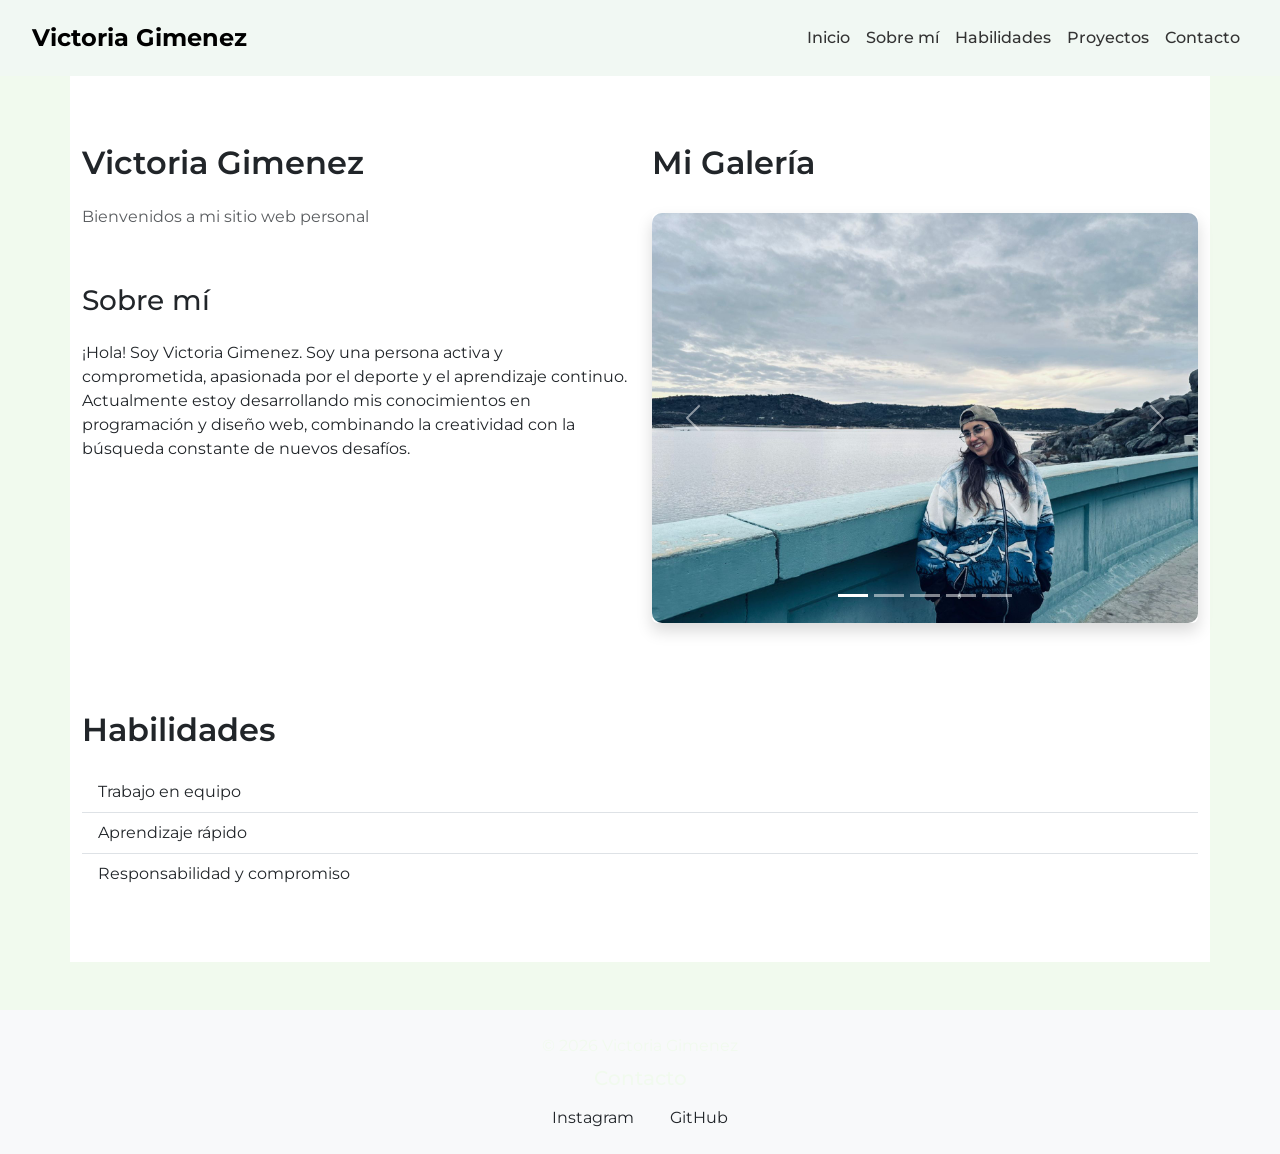
==== index.html @ df9747d6 "feat: restructure index with bootstrap layout and fluid container" ====
<!DOCTYPE html>
<html lang="es">

<head>
  <meta charset="UTF-8">
  <meta name="viewport" content="width=device-width, initial-scale=1.0" />
  
  <!-- CSS DE BOOTSTRAP-->
  <link href="https://cdn.jsdelivr.net/npm/bootstrap@5.3.3/dist/css/bootstrap.min.css" rel="stylesheet" integrity="sha384-QWTKZyjpPEjISv5WaRU9OFeRpok6YctnYmDr5pNlyT2bRjXh0JMhjY6hW+ALEwIH" crossorigin="anonymous">
  
  <link rel="stylesheet" href="assets/styles.css" />
  <link rel="preconnect" href="https://fonts.googleapis.com">
  <link rel="preconnect" href="https://fonts.gstatic.com" crossorigin>
  <link href="https://fonts.googleapis.com/css2?family=Montserrat:ital,wght@0,100..900;1,100..900&display=swap" rel="stylesheet">
  
  <title>Victoria Gimenez - Inicio</title>
</head>

<body>
  
  <header>
    <nav class="navbar navbar-expand-lg mi-nav-personalizada">
      <div class="container-fluid">
        <a class="navbar-brand" href="index.html">Victoria Gimenez</a>
        
        <button class="navbar-toggler" type="button" data-bs-toggle="collapse" data-bs-target="#navbarNav" aria-controls="navbarNav" aria-expanded="false" aria-label="Toggle navigation">
          <span class="navbar-toggler-icon"></span>
        </button>
        
        <div class="collapse navbar-collapse" id="navbarNav">
          <ul class="navbar-nav ms-auto">
            <li class="nav-item">
              <a class="nav-link active" aria-current="page" href="index.html">Inicio</a>
            </li>
            <li class="nav-item">
              <a class="nav-link" href="pages/sobre-mi.html">Sobre mí</a>
            </li>
            <li class="nav-item">
              <a class="nav-link" href="pages/habilidades.html">Habilidades</a>
            </li>
            <li class="nav-item">
              <a class="nav-link" href="pages/proyectos.html">Proyectos</a>
            </li>
            <li class="nav-item">
              <a class="nav-link" href="pages/contacto.html">Contacto</a>
            </li>
          </ul>
        </div>
      </div>
    </nav>
  </header>

  
  <main class="container py-5">
    <div class="row gy-4">
      
      <section class="col-12 col-lg-6 bloque-sobre-mi">
        <h2>Victoria Gimenez</h2>
        <p class="text-muted">Bienvenidos a mi sitio web personal</p>
        
        <h3 class="mt-4">Sobre mí</h3>
        <article>
          <p>
            ¡Hola! Soy Victoria Gimenez. Soy una persona activa y comprometida, apasionada
            por el deporte y el aprendizaje continuo. Actualmente estoy desarrollando mis
            conocimientos en programación y diseño web, combinando la creatividad con la búsqueda
            constante de nuevos desafíos.
          </p>
        </article>
      </section>

      
      <section class="col-12 col-lg-6 bloque-foto">
        <h2 class="mb-3">Mi Galería</h2>
        
        <!-- Carousel de fotos -->
        <div id="carouselPortfolio" class="carousel slide shadow rounded" data-bs-ride="carousel">
          
          <div class="carousel-indicators">
            <button type="button" data-bs-target="#carouselPortfolio" data-bs-slide-to="0" class="active" aria-current="true" aria-label="Slide 1"></button>
            <button type="button" data-bs-target="#carouselPortfolio" data-bs-slide-to="1" aria-label="Slide 2"></button>
            <button type="button" data-bs-target="#carouselPortfolio" data-bs-slide-to="2" aria-label="Slide 3"></button>
            <button type="button" data-bs-target="#carouselPortfolio" data-bs-slide-to="3" aria-label="Slide 4"></button>
            <button type="button" data-bs-target="#carouselPortfolio" data-bs-slide-to="4" aria-label="Slide 5"></button>
          </div>

          <!-- Fotos del carrusel -->
          <div class="carousel-inner rounded">
            <div class="carousel-item active">
              <img src="img/mi-foto.jpeg" class="d-block w-100" alt="Victoria Giménez - Foto 1">
            </div>
            <div class="carousel-item">
              <img src="img/edificio.jpeg" class="d-block w-100" alt="Victoria Giménez - Foto 2">
            </div>
            <div class="carousel-item">
              <img src="img/escalada.jpeg" class="d-block w-100" alt="Victoria Giménez - Foto 3">
            </div>
            <div class="carousel-item">
              <img src="img/ramen.jpeg" class="d-block w-100" alt="Victoria Giménez - Foto 4">
            </div>
            <div class="carousel-item">
              <img src="img/mate.jpeg" class="d-block w-100" alt="Victoria Giménez - Foto 5">
            </div>
          </div>

          <!-- Botones -->
          <button class="carousel-control-prev" type="button" data-bs-target="#carouselPortfolio" data-bs-slide="prev">
            <span class="carousel-control-prev-icon" aria-hidden="true"></span>
            <span class="visually-hidden">Anterior</span>
          </button>
          <button class="carousel-control-next" type="button" data-bs-target="#carouselPortfolio" data-bs-slide="next">
            <span class="carousel-control-next-icon" aria-hidden="true"></span>
            <span class="visually-hidden">Siguiente</span>
          </button>
        </div>
      </section>

      
      <section class="col-12 bloque-habilidades mt-5">
        <h2>Habilidades</h2>
        <ul class="list-group list-group-flush max-w-custom">
          <li class="list-group-item bg-transparent">Trabajo en equipo</li>
          <li class="list-group-item bg-transparent">Aprendizaje rápido</li>
          <li class="list-group-item bg-transparent">Responsabilidad y compromiso</li>
        </ul>
      </section>

    </div> <!-- Cierre del row -->
  </main>

  <footer class="bg-light text-center py-4 mt-5">
    <div class="container">
      <p class="mb-2">© 2026 Victoria Gimenez</p>
      <h3 class="h5 mb-3">Contacto</h3>

      <ul class="list-inline mb-0">
        <li class="list-inline-item mx-3">
          <a href="https://www.instagram.com/vickygimenez_" target="_blank" class="text-decoration-none text-dark">
            Instagram
          </a>
        </li>
        <li class="list-inline-item mx-3">
          <a href="https://github.com/gimenezvictoria76-art" target="_blank" class="text-decoration-none text-dark">
            GitHub
          </a>
        </li>
      </ul>
    </div>
  </footer class="bg-light text-center py-4 mt-5">

  <script src="https://cdn.jsdelivr.net/npm/bootstrap@5.3.3/dist/js/bootstrap.bundle.min.js" integrity="sha384-YvpcrYf0tY3lHB60NNkmXc5s9fDVZLESaAA55NDzOxhy9GkcIdslK1eN7N6jIeHz" crossorigin="anonymous"></script>
</body>

</html>
---- assets/styles.css ----
* {
    margin: 0;
    padding: 0;
    box-sizing: border-box;
}

/* --- Estilos personalizados para el Navbar --- */
.mi-nav-personalizada {
    background-color: #f1f8f3 !important;
    padding: 15px 20px;
}

.mi-nav-personalizada .navbar-brand {
    font-family: 'Montserrat', sans-serif;
    font-weight: 700;
    font-size: 24px;
    color: #000000;
}

.mi-nav-personalizada .nav-link {
    font-family: 'Montserrat', sans-serif;
    font-weight: 500;
    color: #333333 !important;
}

/* Color de Mouse */
.mi-nav-personalizada .nav-link:hover {
    color: #000000 !important; 
}
  
/* ===== ESTILOS GENERALES Y ENLACES ===== */
body {
    background-color: #F1FAEE;
    margin: 0;
    font-family: 'Montserrat', sans-serif;
}

a {
    color: #264653;
    text-decoration: none;
}
  
a:hover {
    text-decoration: underline;
}

/* ===== MAIN ===== */
main {
    background-color: #ffffff;
    margin: 0 auto;
    padding: 20px;
    display: flex;
    flex-direction: column;
    gap: 20px;
    max-width: 1200px;
}

main section {
    display: flex;
    flex-direction: column;
    padding: 20px;
    gap: 15px;
}

main ul {
    padding-left: 20px;
}

/* ===== TIPOGRAFÍA ===== */
h1 {
    font-size: 3rem;
    font-weight: 700;
}

h2 {
    font-size: 2rem;
    font-weight: 600;
}

p {
    font-size: 1rem;
    font-weight: 400;
}

img {
    border-radius: 10px;
}

/* ===== NAVEGACIÓN ===== */
.navbar-nav {
    display: flex !important;
}

/* ===== FOOTER ===== */
footer {
    background-color: #264653;
    color: #F1FAEE;
    padding: 20px;
    text-align: center;
}

footer a {
    color: #ffffff;
    text-decoration: none;
}

footer ul {
    list-style: none;
}

/* === Maquetación y Responsividad (Principal) === */
.grid-principal {
    display: grid;
    grid-template-columns: 1fr; 
    gap: 20px;                  
    padding: 20px;
    grid-template-areas: 
        "sobre-mi"
        "foto"
        "habilidades";
}

.bloque-sobre-mi {
    grid-area: sobre-mi;
}

.bloque-foto {
    grid-area: foto;
    text-align: center; 
}

.bloque-habilidades {
    grid-area: habilidades;
}

.foto-perfil {
    max-width: 100%;
    width: 150px;
    height: auto;
    border-radius: 10px; 
}

@media (min-width: 1024px) {
    .grid-principal {
        grid-template-columns: 2fr 1fr;
        gap: 40px; 
        grid-template-areas: 
            "sobre-mi foto"
            "sobre-mi habilidades";
    }

    .bloque-foto {
        text-align: left; 
    }
}

/* === Estructura de Grilla para Habilidades === */

/* Celular (Mobile-First) */
.grid-habilidades {
    display: grid;
    grid-template-columns: 1fr; 
    gap: 20px;
    padding: 20px;
    grid-template-areas: 
        "titulo"
        "lista"
        "foto";
}

.titulo-habilidades {
    grid-area: titulo;
}

.lista-habilidades {
    grid-area: lista;
}

.foto-habilidades {
    grid-area: foto;
    text-align: center;
}

.foto-hab {
    max-width: 100%;
    width: 200px;
    height: auto;
    border-radius: 10px;
}

/* Tablet (Desde 768px) */
@media (min-width: 768px) {
    .grid-habilidades {
        grid-template-columns: 1fr 1fr; 
        gap: 30px;
        grid-template-areas: 
            "titulo titulo"
            "lista  foto";
    }
    
    .foto-habilidades {
        text-align: right; 
    }
}

/* Escritorio (Desde 1024px) */
@media (min-width: 1024px) {
    .grid-habilidades {
        grid-template-columns: 1fr 1fr; 
        gap: 40px;
        align-items: start; 
        max-width: 100%;
        margin: 0 auto; 
        grid-template-areas: 
            "titulo titulo"
            "lista  foto";
    }

    .lista-habilidades {
        justify-self: start; 
        padding-top: 10px;
    }

    .foto-habilidades {
        text-align: center; 
    }
}
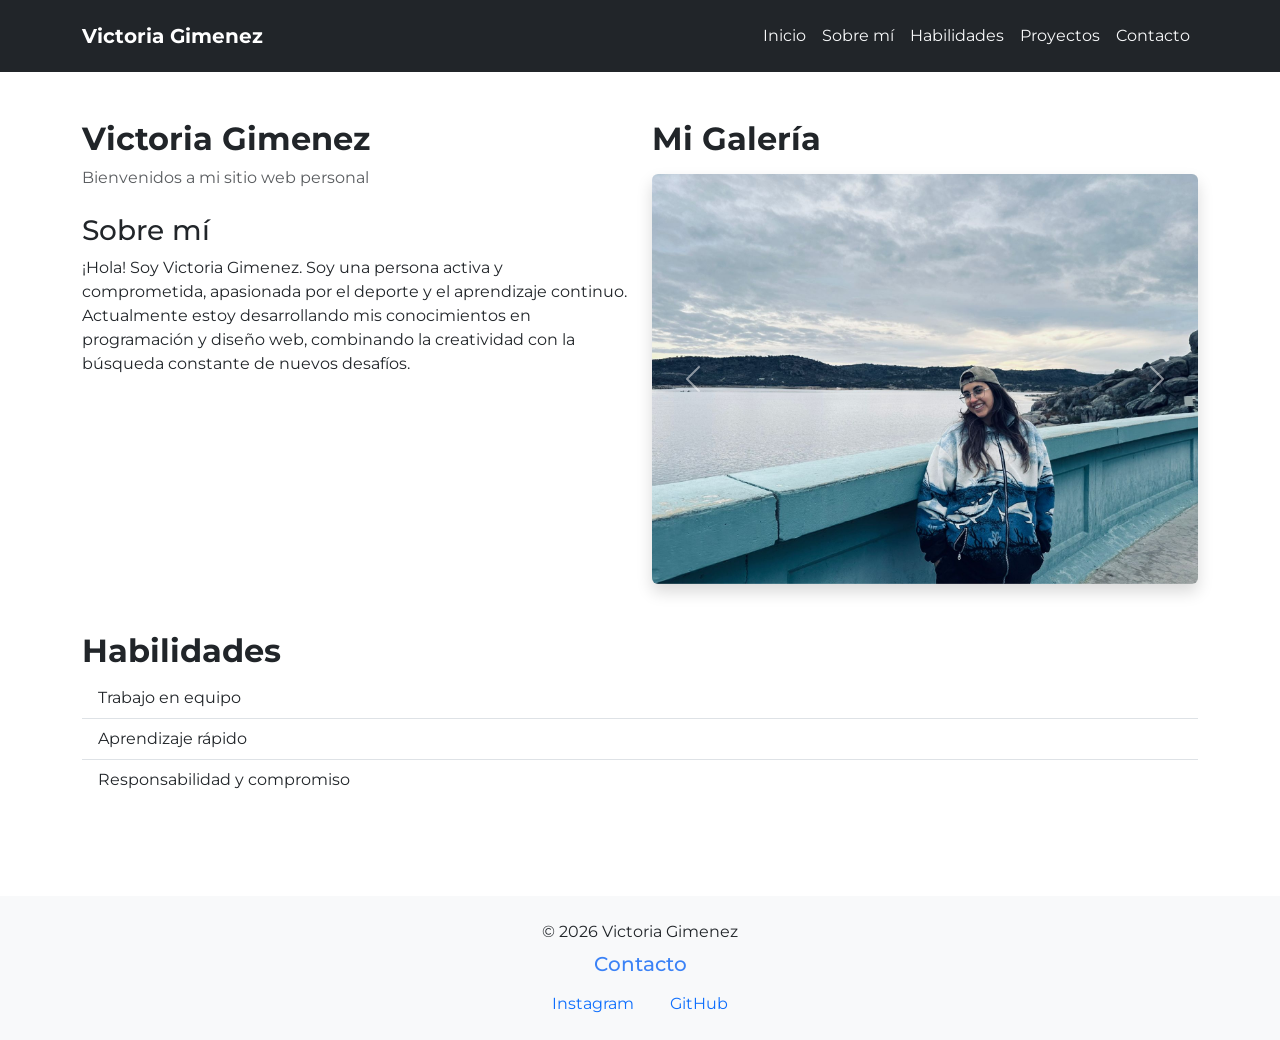
==== commit 97c73156: "Entrega TP7 con rutas funcionandoo" ====
--- a/index.html
+++ b/index.html
@@ -8,7 +8,7 @@
   <!-- CSS DE BOOTSTRAP-->
   <link href="https://cdn.jsdelivr.net/npm/bootstrap@5.3.3/dist/css/bootstrap.min.css" rel="stylesheet" integrity="sha384-QWTKZyjpPEjISv5WaRU9OFeRpok6YctnYmDr5pNlyT2bRjXh0JMhjY6hW+ALEwIH" crossorigin="anonymous">
   
-  <link rel="stylesheet" href="assets/styles.css" />
+  <link rel="stylesheet" href="assets/main.css"> 
   <link rel="preconnect" href="https://fonts.googleapis.com">
   <link rel="preconnect" href="https://fonts.gstatic.com" crossorigin>
   <link href="https://fonts.googleapis.com/css2?family=Montserrat:ital,wght@0,100..900;1,100..900&display=swap" rel="stylesheet">
@@ -19,35 +19,28 @@
 <body>
   
   <header>
-    <nav class="navbar navbar-expand-lg mi-nav-personalizada">
-      <div class="container-fluid">
-        <a class="navbar-brand" href="index.html">Victoria Gimenez</a>
+<nav class="navbar navbar-expand-lg navbar-custom">
+    <div class="container">
+        
+        <a class="navbar-brand" href="/index.html">Victoria Gimenez</a>
         
         <button class="navbar-toggler" type="button" data-bs-toggle="collapse" data-bs-target="#navbarNav" aria-controls="navbarNav" aria-expanded="false" aria-label="Toggle navigation">
-          <span class="navbar-toggler-icon"></span>
+            <span class="navbar-toggler-icon"></span>
         </button>
-        
+
         <div class="collapse navbar-collapse" id="navbarNav">
-          <ul class="navbar-nav ms-auto">
-            <li class="nav-item">
-              <a class="nav-link active" aria-current="page" href="index.html">Inicio</a>
-            </li>
-            <li class="nav-item">
-              <a class="nav-link" href="pages/sobre-mi.html">Sobre mí</a>
-            </li>
-            <li class="nav-item">
-              <a class="nav-link" href="pages/habilidades.html">Habilidades</a>
-            </li>
-            <li class="nav-item">
-              <a class="nav-link" href="pages/proyectos.html">Proyectos</a>
-            </li>
-            <li class="nav-item">
-              <a class="nav-link" href="pages/contacto.html">Contacto</a>
-            </li>
-          </ul>
+           <ul class="navbar-nav ms-auto">
+    <li class="nav-item"><a class="nav-link" href="index.html">Inicio</a></li>
+    <li class="nav-item"><a class="nav-link" href="pages/sobre-mi.html">Sobre mí</a></li>
+    <li class="nav-item"><a class="nav-link" href="pages/habilidades.html">Habilidades</a></li>
+    <a class="nav-link" href="./pages/proyectos.html">Proyectos</a>
+    <a class="nav-link" href="./pages/contacto.html">Contacto</a>
+
+
+</ul>
         </div>
-      </div>
-    </nav>
+    </div>
+</nav>
   </header>
 
   
@@ -76,13 +69,15 @@
         <!-- Carousel de fotos -->
         <div id="carouselPortfolio" class="carousel slide shadow rounded" data-bs-ride="carousel">
           
-          <div class="carousel-indicators">
-            <button type="button" data-bs-target="#carouselPortfolio" data-bs-slide-to="0" class="active" aria-current="true" aria-label="Slide 1"></button>
-            <button type="button" data-bs-target="#carouselPortfolio" data-bs-slide-to="1" aria-label="Slide 2"></button>
-            <button type="button" data-bs-target="#carouselPortfolio" data-bs-slide-to="2" aria-label="Slide 3"></button>
-            <button type="button" data-bs-target="#carouselPortfolio" data-bs-slide-to="3" aria-label="Slide 4"></button>
-            <button type="button" data-bs-target="#carouselPortfolio" data-bs-slide-to="4" aria-label="Slide 5"></button>
-          </div>
+          <div class="collapse navbar-collapse" id="navbarNav">
+    <ul class="navbar-nav ms-auto">
+        <li class="nav-item"><a class="nav-link" href="index.html">Inicio</a></li>
+        <li class="nav-item"><a class="nav-link" href="pages/sobre-mi.html">Sobre mí</a></li>
+        <li class="nav-item"><a class="nav-link" href="pages/habilidades.html">Habilidades</a></li>
+        <li class="nav-item"><a class="nav-link" href="pages/proyectos.html">Proyectos</a></li>
+        <li class="nav-item"><a class="nav-link" href="pages/contacto.html">Contacto</a></li>
+    </ul>
+</div>
 
           <!-- Fotos del carrusel -->
           <div class="carousel-inner rounded">
@@ -128,25 +123,25 @@
     </div> <!-- Cierre del row -->
   </main>
 
-  <footer class="bg-light text-center py-4 mt-5">
+  <footer class="text-center py-4 mt-5">
     <div class="container">
       <p class="mb-2">© 2026 Victoria Gimenez</p>
       <h3 class="h5 mb-3">Contacto</h3>
 
       <ul class="list-inline mb-0">
         <li class="list-inline-item mx-3">
-          <a href="https://www.instagram.com/vickygimenez_" target="_blank" class="text-decoration-none text-dark">
+          <a href="https://www.instagram.com/vickygimenez_" target="_blank" class="text-decoration-none">
             Instagram
           </a>
         </li>
         <li class="list-inline-item mx-3">
-          <a href="https://github.com/gimenezvictoria76-art" target="_blank" class="text-decoration-none text-dark">
+          <a href="https://github.com/gimenezvictoria76-art" target="_blank" class="text-decoration-none">
             GitHub
           </a>
         </li>
       </ul>
     </div>
-  </footer class="bg-light text-center py-4 mt-5">
+</footer>
 
   <script src="https://cdn.jsdelivr.net/npm/bootstrap@5.3.3/dist/js/bootstrap.bundle.min.js" integrity="sha384-YvpcrYf0tY3lHB60NNkmXc5s9fDVZLESaAA55NDzOxhy9GkcIdslK1eN7N6jIeHz" crossorigin="anonymous"></script>
 </body>
--- a/assets/main.css
+++ b/assets/main.css
@@ -0,0 +1,75 @@
+body, h1, h2, h3, h4, h5, h6 {
+  font-family: "Montserrat", sans-serif;
+}
+
+h2 {
+  font-weight: 700;
+  color: #212529;
+}
+
+body, h1, h2, h3, h4, h5, h6 {
+  font-family: "Montserrat", sans-serif;
+}
+
+h2 {
+  font-weight: 700;
+  color: #212529;
+}
+
+.navbar-custom {
+  background-color: #212529;
+  padding: 1rem 0;
+}
+.navbar-custom .navbar-brand {
+  color: #ffffff;
+  font-weight: bold;
+}
+.navbar-custom .navbar-brand:hover {
+  color: #3b82f6;
+}
+.navbar-custom .nav-link {
+  color: #f8f9fa;
+  transition: color 0.3s ease;
+}
+.navbar-custom .nav-link:hover {
+  color: #3b82f6;
+}
+
+footer {
+  background-color: #f8f9fa !important;
+  padding: 20px 0;
+  width: 100%;
+}
+footer footer {
+  background-color: #f8f9fa !important;
+  padding: 20px 0;
+  width: 100%;
+}
+footer footer p, footer footer span, footer footer small {
+  color: #212529 !important;
+  margin-bottom: 0;
+}
+footer footer h3 {
+  font-size: 1.1rem;
+  color: #3b82f6 !important;
+}
+footer p, footer span, footer small {
+  color: #212529 !important;
+  margin-bottom: 0;
+}
+footer h3 {
+  font-size: 1.1rem;
+  color: #3b82f6 !important;
+}
+
+.card {
+  box-shadow: 0 0.125rem 0.25rem rgba(0, 0, 0, 0.075);
+  border-radius: 0.375rem;
+  transition: transform 0.2s ease-in-out;
+}
+.card:hover {
+  transform: translateY(-5px);
+}
+.card .card-title {
+  font-weight: 600;
+}/*# sourceMappingURL=main.css.map */
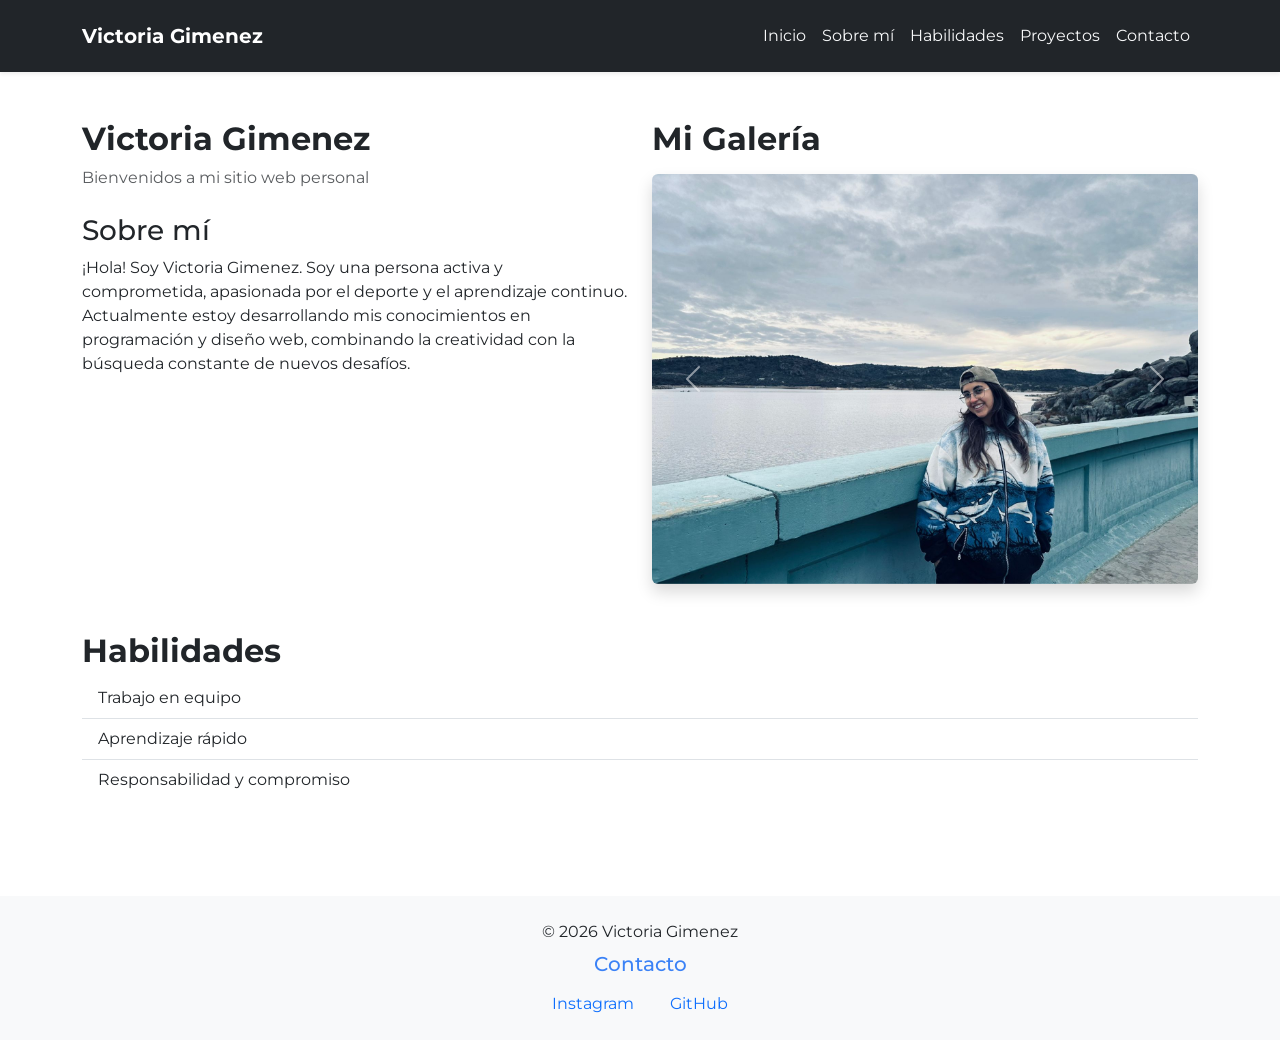
==== commit c241523b: "Correcciones TP7 listas, TP8 entrega" ====
--- a/index.html
+++ b/index.html
@@ -4,8 +4,11 @@
 <head>
   <meta charset="UTF-8">
   <meta name="viewport" content="width=device-width, initial-scale=1.0" />
-  
-  <!-- CSS DE BOOTSTRAP-->
+ 
+  <!-- AOS CSS -->
+<link rel="stylesheet" href="https://unpkg.com/aos@next/dist/aos.css" />
+ 
+<!-- CSS DE BOOTSTRAP-->
   <link href="https://cdn.jsdelivr.net/npm/bootstrap@5.3.3/dist/css/bootstrap.min.css" rel="stylesheet" integrity="sha384-QWTKZyjpPEjISv5WaRU9OFeRpok6YctnYmDr5pNlyT2bRjXh0JMhjY6hW+ALEwIH" crossorigin="anonymous">
   
   <link rel="stylesheet" href="assets/main.css"> 
@@ -47,7 +50,7 @@
   <main class="container py-5">
     <div class="row gy-4">
       
-      <section class="col-12 col-lg-6 bloque-sobre-mi">
+      <section class="col-12 col-lg-6 bloque-sobre-mi" data-aos="fade-up">
         <h2>Victoria Gimenez</h2>
         <p class="text-muted">Bienvenidos a mi sitio web personal</p>
         
@@ -144,6 +147,15 @@
 </footer>
 
   <script src="https://cdn.jsdelivr.net/npm/bootstrap@5.3.3/dist/js/bootstrap.bundle.min.js" integrity="sha384-YvpcrYf0tY3lHB60NNkmXc5s9fDVZLESaAA55NDzOxhy9GkcIdslK1eN7N6jIeHz" crossorigin="anonymous"></script>
+
+  <!-- AOS JavaScript -->
+<script src="https://unpkg.com/aos@next/dist/aos.js"></script>
+<script>
+  AOS.init({
+    duration: 800, 
+    once: true    
+  });
+</script>
 </body>
 
 </html>
--- a/assets/main.css
+++ b/assets/main.css
@@ -7,13 +7,24 @@
   color: #212529;
 }
 
-body, h1, h2, h3, h4, h5, h6 {
-  font-family: "Montserrat", sans-serif;
+@keyframes giroMoneda {
+  from {
+    transform: perspective(600px) rotateY(0deg);
+  }
+  to {
+    transform: perspective(600px) rotateY(360deg);
+  }
 }
-
-h2 {
-  font-weight: 700;
-  color: #212529;
+.imagen-contacto {
+  width: 100%;
+  max-width: 400px;
+  display: block;
+  margin: 0 auto;
+  animation: giroMoneda 1.5s ease-in-out;
+  transition: transform 1s ease-in-out;
+}
+.imagen-contacto:hover {
+  transform: perspective(600px) rotateY(360deg);
 }
 
 .navbar-custom {
@@ -40,19 +51,6 @@
   padding: 20px 0;
   width: 100%;
 }
-footer footer {
-  background-color: #f8f9fa !important;
-  padding: 20px 0;
-  width: 100%;
-}
-footer footer p, footer footer span, footer footer small {
-  color: #212529 !important;
-  margin-bottom: 0;
-}
-footer footer h3 {
-  font-size: 1.1rem;
-  color: #3b82f6 !important;
-}
 footer p, footer span, footer small {
   color: #212529 !important;
   margin-bottom: 0;
@@ -60,6 +58,18 @@
 footer h3 {
   font-size: 1.1rem;
   color: #3b82f6 !important;
+}
+
+header {
+  width: 100%;
+  background-color: #ffffff;
+  box-shadow: 0 0.125rem 0.25rem rgba(0, 0, 0, 0.075);
+  transition: all 0.3s ease-in-out;
+}
+@media (max-width: 576px) {
+  header {
+    box-shadow: none;
+  }
 }
 
 .card {
@@ -72,4 +82,9 @@
 }
 .card .card-title {
   font-weight: 600;
+}
+@media (max-width: 576px) {
+  .card {
+    margin-bottom: 1rem;
+  }
 }/*# sourceMappingURL=main.css.map */
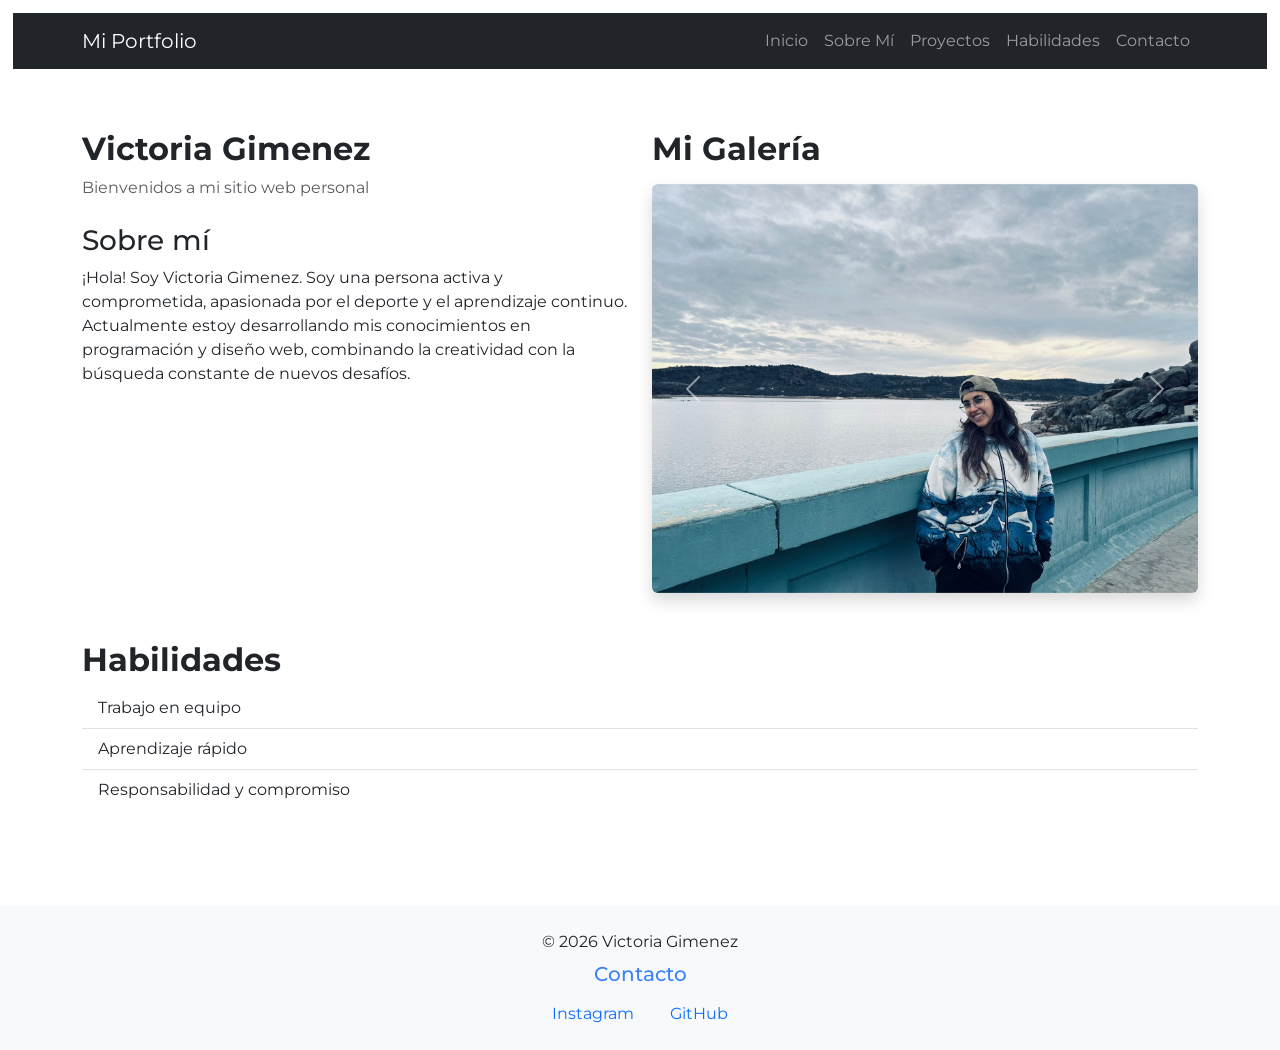
==== commit a927eb7f: "Aplica correcciones E8" ====
--- a/index.html
+++ b/index.html
@@ -22,35 +22,30 @@
 <body>
   
   <header>
-<nav class="navbar navbar-expand-lg navbar-custom">
+  <nav class="navbar navbar-expand-lg navbar-dark bg-dark">
     <div class="container">
-        
-        <a class="navbar-brand" href="/index.html">Victoria Gimenez</a>
-        
-        <button class="navbar-toggler" type="button" data-bs-toggle="collapse" data-bs-target="#navbarNav" aria-controls="navbarNav" aria-expanded="false" aria-label="Toggle navigation">
-            <span class="navbar-toggler-icon"></span>
-        </button>
-
-        <div class="collapse navbar-collapse" id="navbarNav">
-           <ul class="navbar-nav ms-auto">
-    <li class="nav-item"><a class="nav-link" href="index.html">Inicio</a></li>
-    <li class="nav-item"><a class="nav-link" href="pages/sobre-mi.html">Sobre mí</a></li>
-    <li class="nav-item"><a class="nav-link" href="pages/habilidades.html">Habilidades</a></li>
-    <a class="nav-link" href="./pages/proyectos.html">Proyectos</a>
-    <a class="nav-link" href="./pages/contacto.html">Contacto</a>
-
-
-</ul>
-        </div>
+      <a class="navbar-brand" href="index.html">Mi Portfolio</a>
+      <button class="navbar-toggler" type="button" data-bs-toggle="collapse" data-bs-target="#navbarNav">
+        <span class="navbar-toggler-icon"></span>
+      </button>
+      <div class="collapse navbar-collapse" id="navbarNav">
+        <ul class="navbar-nav ms-auto">
+          <li class="nav-item"><a class="nav-link" href="index.html">Inicio</a></li>
+          <li class="nav-item"><a class="nav-link" href="sobre-mi.html">Sobre Mí</a></li>
+          <li class="nav-item"><a class="nav-link" href="proyectos.html">Proyectos</a></li>
+          <li class="nav-item"><a class="nav-link" href="habilidades.html">Habilidades</a></li>
+          <li class="nav-item"><a class="nav-link" href="contacto.html">Contacto</a></li>
+        </ul>
+      </div>
     </div>
-</nav>
-  </header>
+  </nav>
+</header>
 
   
   <main class="container py-5">
     <div class="row gy-4">
       
-      <section class="col-12 col-lg-6 bloque-sobre-mi" data-aos="fade-up">
+      <section class="col-12 col-lg-6 bloque-sobre-mi" data-aos="fade-right" data-aos-duration="800">
         <h2>Victoria Gimenez</h2>
         <p class="text-muted">Bienvenidos a mi sitio web personal</p>
         
@@ -66,22 +61,12 @@
       </section>
 
       
-      <section class="col-12 col-lg-6 bloque-foto">
+      <section class="col-12 col-lg-6 bloque-foto" data-aos="fade-left" data-aos-duration="800">
         <h2 class="mb-3">Mi Galería</h2>
         
-        <!-- Carousel de fotos -->
+        <!-- Carrusel de fotos -->
         <div id="carouselPortfolio" class="carousel slide shadow rounded" data-bs-ride="carousel">
           
-          <div class="collapse navbar-collapse" id="navbarNav">
-    <ul class="navbar-nav ms-auto">
-        <li class="nav-item"><a class="nav-link" href="index.html">Inicio</a></li>
-        <li class="nav-item"><a class="nav-link" href="pages/sobre-mi.html">Sobre mí</a></li>
-        <li class="nav-item"><a class="nav-link" href="pages/habilidades.html">Habilidades</a></li>
-        <li class="nav-item"><a class="nav-link" href="pages/proyectos.html">Proyectos</a></li>
-        <li class="nav-item"><a class="nav-link" href="pages/contacto.html">Contacto</a></li>
-    </ul>
-</div>
-
           <!-- Fotos del carrusel -->
           <div class="carousel-inner rounded">
             <div class="carousel-item active">
--- a/assets/main.css
+++ b/assets/main.css
@@ -62,29 +62,61 @@
 
 header {
   width: 100%;
-  background-color: #ffffff;
-  box-shadow: 0 0.125rem 0.25rem rgba(0, 0, 0, 0.075);
+  padding: 0.8rem;
   transition: all 0.3s ease-in-out;
 }
 @media (max-width: 576px) {
   header {
-    box-shadow: none;
+    padding: 0.4rem;
   }
 }
 
 .card {
   box-shadow: 0 0.125rem 0.25rem rgba(0, 0, 0, 0.075);
   border-radius: 0.375rem;
-  transition: transform 0.2s ease-in-out;
+  padding: 1.2rem;
+  transition: transform 0.3s ease-in-out;
 }
 .card:hover {
   transform: translateY(-5px);
-}
-.card .card-title {
-  font-weight: 600;
 }
 @media (max-width: 576px) {
   .card {
     margin-bottom: 1rem;
   }
+}
+
+.btn-secundario, .btn-principal {
+  display: inline-block;
+  padding: 0.75rem 1.5rem;
+  border-radius: 8px;
+  font-weight: 600;
+  text-align: center;
+  text-decoration: none;
+  cursor: pointer;
+  border: none;
+  transition: all 0.3s ease-in-out;
+}
+
+.btn-principal {
+  background-color: #3b82f6;
+  color: #ffffff;
+}
+.btn-principal:hover {
+  transform: translateY(-2px);
+}
+@media (max-width: 576px) {
+  .btn-principal {
+    width: 100%;
+  }
+}
+
+.btn-secundario {
+  background-color: transparent;
+  border: 2px solid #3b82f6;
+  color: #3b82f6;
+}
+.btn-secundario:hover {
+  background-color: #3b82f6;
+  color: #ffffff;
 }/*# sourceMappingURL=main.css.map */
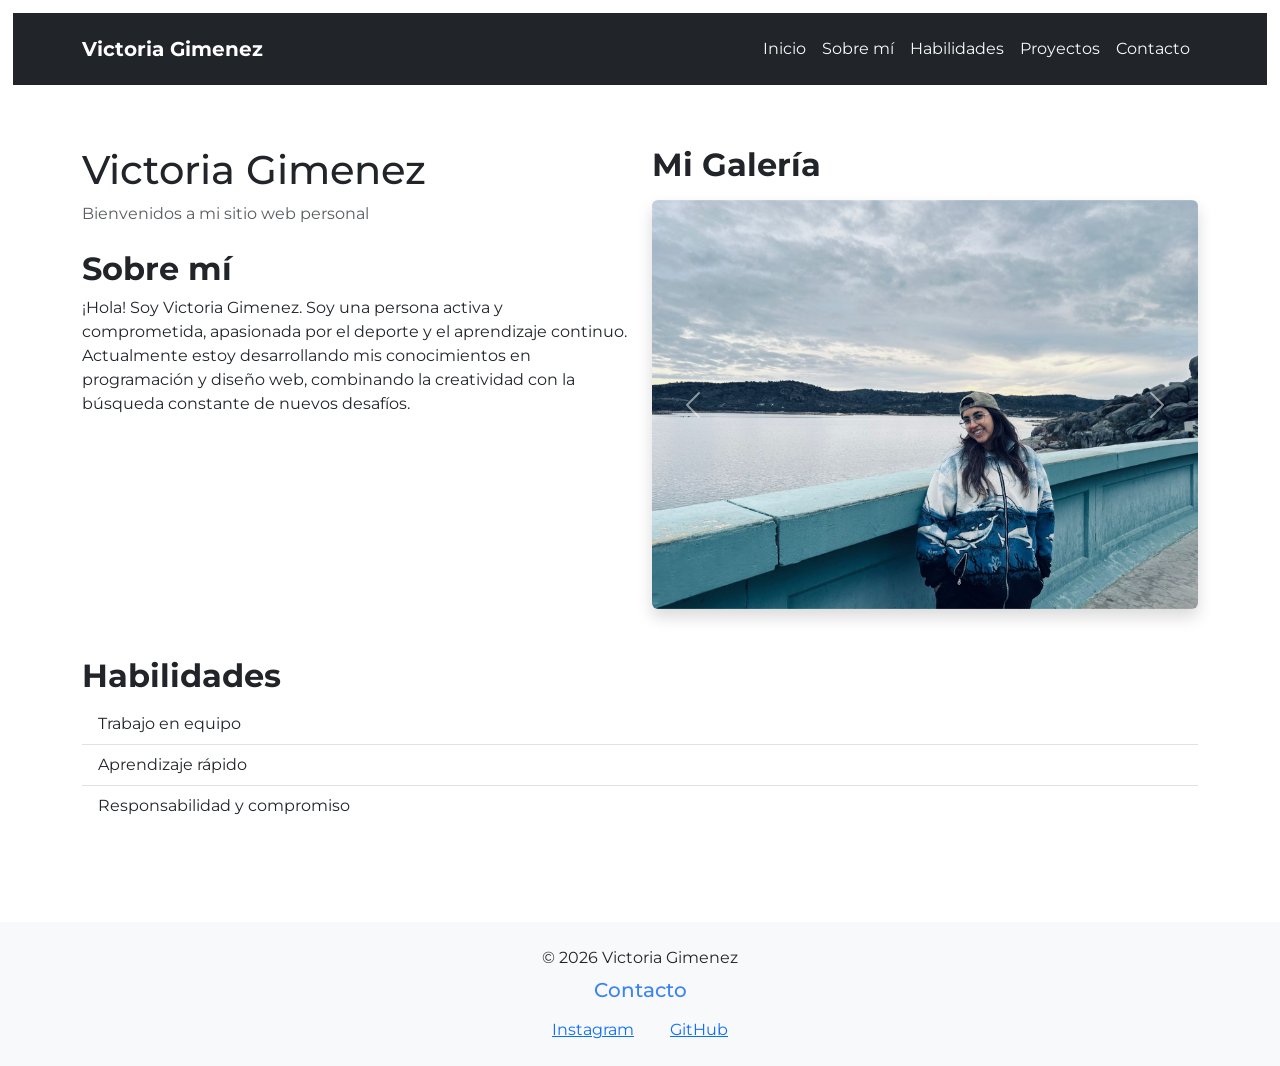
==== commit 55a23958: "Correcciones HTML y SCSS" ====
--- a/index.html
+++ b/index.html
@@ -2,41 +2,68 @@
 <html lang="es">
 
 <head>
-  <meta charset="UTF-8">
+  <meta charset="UTF-8" />
   <meta name="viewport" content="width=device-width, initial-scale=1.0" />
- 
+  
+  <!-- METADATOS SEO -->
+  <meta name="description" content="Bienvenido al portfolio profesional de Victoria Gimenez. Conocé mi trayectoria, proyectos de desarrollo web y habilidades." />
+  <meta name="keywords" content="Victoria Gimenez, portfolio, desarrollo web, HTML, SCSS, Bootstrap, argentina" />
+
   <!-- AOS CSS -->
-<link rel="stylesheet" href="https://unpkg.com/aos@next/dist/aos.css" />
- 
-<!-- CSS DE BOOTSTRAP-->
+  <link rel="stylesheet" href="https://unpkg.com/aos@next/dist/aos.css" />
+
+  <!-- BOOTSTRAP CSS -->
   <link href="https://cdn.jsdelivr.net/npm/bootstrap@5.3.3/dist/css/bootstrap.min.css" rel="stylesheet" integrity="sha384-QWTKZyjpPEjISv5WaRU9OFeRpok6YctnYmDr5pNlyT2bRjXh0JMhjY6hW+ALEwIH" crossorigin="anonymous">
-  
-  <link rel="stylesheet" href="assets/main.css"> 
+
+  <!-- CSS COMPILADO -->
+  <link rel="stylesheet" href="styles/main.css" />
+
+  <!-- GOOGLE FONTS -->
   <link rel="preconnect" href="https://fonts.googleapis.com">
   <link rel="preconnect" href="https://fonts.gstatic.com" crossorigin>
   <link href="https://fonts.googleapis.com/css2?family=Montserrat:ital,wght@0,100..900;1,100..900&display=swap" rel="stylesheet">
-  
+
   <title>Victoria Gimenez - Inicio</title>
 </head>
 
 <body>
   
   <header>
-  <nav class="navbar navbar-expand-lg navbar-dark bg-dark">
+  <nav class="navbar navbar-expand-lg navbar-custom">
     <div class="container">
-      <a class="navbar-brand" href="index.html">Mi Portfolio</a>
-      <button class="navbar-toggler" type="button" data-bs-toggle="collapse" data-bs-target="#navbarNav">
+
+      <a class="navbar-brand" href="index.html">Victoria Gimenez</a>
+
+      <button class="navbar-toggler" type="button" data-bs-toggle="collapse" data-bs-target="#navbarNav" aria-controls="navbarNav" aria-expanded="false" aria-label="Abrir menú de navegación">
         <span class="navbar-toggler-icon"></span>
       </button>
+
       <div class="collapse navbar-collapse" id="navbarNav">
         <ul class="navbar-nav ms-auto">
-          <li class="nav-item"><a class="nav-link" href="index.html">Inicio</a></li>
-          <li class="nav-item"><a class="nav-link" href="sobre-mi.html">Sobre Mí</a></li>
-          <li class="nav-item"><a class="nav-link" href="proyectos.html">Proyectos</a></li>
-          <li class="nav-item"><a class="nav-link" href="habilidades.html">Habilidades</a></li>
-          <li class="nav-item"><a class="nav-link" href="contacto.html">Contacto</a></li>
+
+          <li class="nav-item">
+            <a class="nav-link" href="index.html">Inicio</a>
+          </li>
+
+          <li class="nav-item">
+            <a class="nav-link" href="pages/sobre-mi.html">Sobre mí</a>
+          </li>
+
+          <li class="nav-item">
+            <a class="nav-link" href="pages/habilidades.html">Habilidades</a>
+          </li>
+
+          <li class="nav-item">
+            <a class="nav-link" href="pages/proyectos.html">Proyectos</a>
+          </li>
+
+          <li class="nav-item">
+            <a class="nav-link" href="pages/contacto.html">Contacto</a>
+          </li>
+
         </ul>
       </div>
+
     </div>
   </nav>
 </header>
@@ -46,10 +73,10 @@
     <div class="row gy-4">
       
       <section class="col-12 col-lg-6 bloque-sobre-mi" data-aos="fade-right" data-aos-duration="800">
-        <h2>Victoria Gimenez</h2>
+        <h1>Victoria Gimenez</h1>
         <p class="text-muted">Bienvenidos a mi sitio web personal</p>
         
-        <h3 class="mt-4">Sobre mí</h3>
+        <h2 class="mt-4">Sobre mí</h2>
         <article>
           <p>
             ¡Hola! Soy Victoria Gimenez. Soy una persona activa y comprometida, apasionada
@@ -70,19 +97,19 @@
           <!-- Fotos del carrusel -->
           <div class="carousel-inner rounded">
             <div class="carousel-item active">
-              <img src="img/mi-foto.jpeg" class="d-block w-100" alt="Victoria Giménez - Foto 1">
+              <img src="assets/mi-foto.jpeg" class="d-block w-100" alt="Foto de Victoria Giménez">
             </div>
             <div class="carousel-item">
-              <img src="img/edificio.jpeg" class="d-block w-100" alt="Victoria Giménez - Foto 2">
+              <img src="assets/edificio.jpeg" class="d-block w-100" alt="Edificio visto desde afuera">
             </div>
             <div class="carousel-item">
-              <img src="img/escalada.jpeg" class="d-block w-100" alt="Victoria Giménez - Foto 3">
+              <img src="assets/escalada.jpeg" class="d-block w-100" alt="Victoria Giménez practicando escalada">
             </div>
             <div class="carousel-item">
-              <img src="img/ramen.jpeg" class="d-block w-100" alt="Victoria Giménez - Foto 4">
+              <img src="assets/ramen.jpeg" class="d-block w-100" alt="Plato de ramen">
             </div>
             <div class="carousel-item">
-              <img src="img/mate.jpeg" class="d-block w-100" alt="Victoria Giménez - Foto 5">
+              <img src="assets/mate.jpeg" class="d-block w-100" alt="Foto de mate">
             </div>
           </div>
 
@@ -118,14 +145,18 @@
 
       <ul class="list-inline mb-0">
         <li class="list-inline-item mx-3">
-          <a href="https://www.instagram.com/vickygimenez_" target="_blank" class="text-decoration-none">
-            Instagram
-          </a>
+          <a href="https://www.instagram.com/vickygimenez_"
+   target="_blank"
+   rel="noopener noreferrer">
+  Instagram
+</a>
         </li>
         <li class="list-inline-item mx-3">
-          <a href="https://github.com/gimenezvictoria76-art" target="_blank" class="text-decoration-none">
-            GitHub
-          </a>
+          <a href="https://github.com/gimenezvictoria76-art"
+   target="_blank"
+   rel="noopener noreferrer">
+  GitHub
+</a>
         </li>
       </ul>
     </div>
--- a/styles/main.css
+++ b/styles/main.css
@@ -0,0 +1,144 @@
+body, h1, h2, h3, h4, h5, h6 {
+  font-family: "Montserrat", sans-serif;
+}
+
+h2 {
+  font-weight: 700;
+  color: #212529;
+}
+
+@keyframes giroMoneda {
+  from {
+    transform: perspective(600px) rotateY(0deg);
+  }
+  to {
+    transform: perspective(600px) rotateY(360deg);
+  }
+}
+.imagen-contacto {
+  width: 100%;
+  max-width: 400px;
+  display: block;
+  margin: 0 auto;
+  animation: giroMoneda 1.5s ease-in-out;
+  transition: transform 1s ease-in-out;
+}
+.imagen-contacto:hover {
+  transform: perspective(600px) rotateY(360deg);
+}
+
+.navbar-custom {
+  background-color: #212529;
+  padding: 1rem 0;
+}
+.navbar-custom .navbar-brand {
+  color: #ffffff;
+  font-weight: bold;
+}
+.navbar-custom .navbar-brand:hover {
+  color: #3b82f6;
+}
+.navbar-custom .nav-link {
+  color: #f8f9fa;
+  transition: color 0.3s ease;
+}
+.navbar-custom .nav-link:hover {
+  color: #3b82f6;
+}
+
+footer {
+  background-color: #f8f9fa !important;
+  padding: 20px 0;
+  width: 100%;
+}
+footer p, footer span, footer small {
+  color: #212529 !important;
+  margin-bottom: 0;
+}
+footer h3 {
+  font-size: 1.1rem;
+  color: #3b82f6 !important;
+}
+
+header {
+  width: 100%;
+  padding: 0.8rem;
+  transition: all 0.3s ease-in-out;
+}
+@media (max-width: 576px) {
+  header {
+    padding: 0.4rem;
+  }
+}
+
+.card {
+  box-shadow: 0 0.125rem 0.25rem rgba(0, 0, 0, 0.075);
+  border-radius: 0.375rem;
+  padding: 1.2rem;
+  transition: transform 0.3s ease-in-out;
+}
+.card:hover {
+  transform: translateY(-5px);
+}
+@media (max-width: 576px) {
+  .card {
+    margin-bottom: 1rem;
+  }
+}
+
+.progress-custom {
+  height: 10px;
+}
+
+.progress-html {
+  width: 85% !important;
+}
+
+.progress-css {
+  width: 80% !important;
+}
+
+.progress-bootstrap {
+  width: 75% !important;
+}
+
+.progress-git {
+  width: 70% !important;
+}
+
+.btn-secundario, .btn-principal {
+  display: inline-block;
+  padding: 0.75rem 1.5rem;
+  border-radius: 8px;
+  font-weight: 600;
+  text-align: center;
+  text-decoration: none;
+  cursor: pointer;
+  border: none;
+  transition: all 0.3s ease-in-out;
+}
+
+.btn-principal {
+  background-color: #3b82f6;
+  color: #ffffff;
+}
+.btn-principal:hover {
+  transform: translateY(-2px);
+}
+@media (max-width: 576px) {
+  .btn-principal {
+    width: 100%;
+  }
+}
+
+.btn-secundario {
+  background-color: transparent;
+  border: 2px solid #3b82f6;
+  color: #3b82f6;
+}
+.btn-secundario:hover {
+  background-color: #3b82f6;
+  color: #ffffff;
+}
+
+/*# sourceMappingURL=main.css.map */
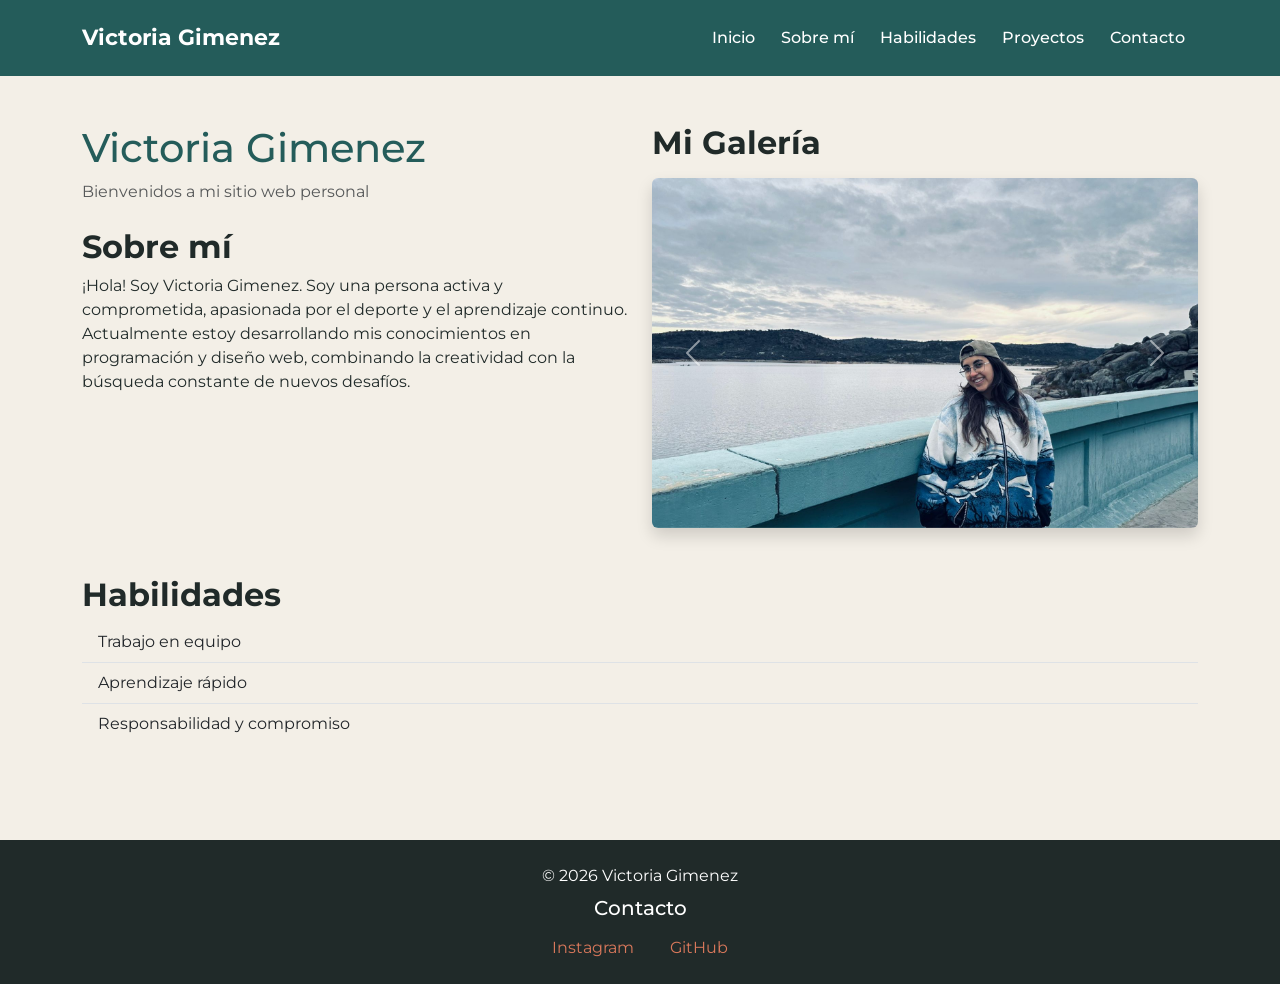
==== commit af54984e: "fix: ajuste de footer y rutas css en subpáginas" ====
--- a/index.html
+++ b/index.html
@@ -27,48 +27,46 @@
 </head>
 
 <body>
-  
   <header>
-  <nav class="navbar navbar-expand-lg navbar-custom">
-    <div class="container">
+    <nav class="navbar navbar-expand-lg navbar-custom">
+      <div class="container">
 
-      <a class="navbar-brand" href="index.html">Victoria Gimenez</a>
+        <a class="navbar-brand" href="index.html">Victoria Gimenez</a>
 
-      <button class="navbar-toggler" type="button" data-bs-toggle="collapse" data-bs-target="#navbarNav" aria-controls="navbarNav" aria-expanded="false" aria-label="Abrir menú de navegación">
-        <span class="navbar-toggler-icon"></span>
-      </button>
+        <button class="navbar-toggler" type="button" data-bs-toggle="collapse" data-bs-target="#navbarNav" aria-controls="navbarNav" aria-expanded="false" aria-label="Abrir menú de navegación">
+          <span class="navbar-toggler-icon"></span>
+        </button>
 
-      <div class="collapse navbar-collapse" id="navbarNav">
-        <ul class="navbar-nav ms-auto">
+        <div class="collapse navbar-collapse" id="navbarNav">
+          <ul class="navbar-nav ms-auto">
 
-          <li class="nav-item">
-            <a class="nav-link" href="index.html">Inicio</a>
-          </li>
+            <li class="nav-item">
+              <a class="nav-link" href="index.html">Inicio</a>
+            </li>
 
-          <li class="nav-item">
-            <a class="nav-link" href="pages/sobre-mi.html">Sobre mí</a>
-          </li>
+            <li class="nav-item">
+              <a class="nav-link" href="pages/sobre-mi.html">Sobre mí</a>
+            </li>
 
-          <li class="nav-item">
-            <a class="nav-link" href="pages/habilidades.html">Habilidades</a>
-          </li>
+            <li class="nav-item">
+              <a class="nav-link" href="pages/habilidades.html">Habilidades</a>
+            </li>
 
-          <li class="nav-item">
-            <a class="nav-link" href="pages/proyectos.html">Proyectos</a>
-          </li>
+            <li class="nav-item">
+              <a class="nav-link" href="pages/proyectos.html">Proyectos</a>
+            </li>
 
-          <li class="nav-item">
-            <a class="nav-link" href="pages/contacto.html">Contacto</a>
-          </li>
+            <li class="nav-item">
+              <a class="nav-link" href="pages/contacto.html">Contacto</a>
+            </li>
 
-        </ul>
+          </ul>
+        </div>
+
       </div>
+    </nav>
+  </header>
 
-    </div>
-  </nav>
-</header>
-
-  
   <main class="container py-5">
     <div class="row gy-4">
       
@@ -87,7 +85,6 @@
         </article>
       </section>
 
-      
       <section class="col-12 col-lg-6 bloque-foto" data-aos="fade-left" data-aos-duration="800">
         <h2 class="mb-3">Mi Galería</h2>
         
@@ -125,7 +122,6 @@
         </div>
       </section>
 
-      
       <section class="col-12 bloque-habilidades mt-5">
         <h2>Habilidades</h2>
         <ul class="list-group list-group-flush max-w-custom">
@@ -145,33 +141,25 @@
 
       <ul class="list-inline mb-0">
         <li class="list-inline-item mx-3">
-          <a href="https://www.instagram.com/vickygimenez_"
-   target="_blank"
-   rel="noopener noreferrer">
-  Instagram
-</a>
+          <a href="https://www.instagram.com/vickygimenez_" target="_blank" rel="noopener noreferrer">Instagram</a>
         </li>
         <li class="list-inline-item mx-3">
-          <a href="https://github.com/gimenezvictoria76-art"
-   target="_blank"
-   rel="noopener noreferrer">
-  GitHub
-</a>
+          <a href="https://github.com/gimenezvictoria76-art" target="_blank" rel="noopener noreferrer">GitHub</a>
         </li>
       </ul>
     </div>
-</footer>
+  </footer>
 
   <script src="https://cdn.jsdelivr.net/npm/bootstrap@5.3.3/dist/js/bootstrap.bundle.min.js" integrity="sha384-YvpcrYf0tY3lHB60NNkmXc5s9fDVZLESaAA55NDzOxhy9GkcIdslK1eN7N6jIeHz" crossorigin="anonymous"></script>
 
   <!-- AOS JavaScript -->
-<script src="https://unpkg.com/aos@next/dist/aos.js"></script>
-<script>
-  AOS.init({
-    duration: 800, 
-    once: true    
-  });
-</script>
+  <script src="https://unpkg.com/aos@next/dist/aos.js"></script>
+  <script>
+    AOS.init({
+      duration: 800, 
+      once: true    
+    });
+  </script>
 </body>
 
 </html>
--- a/styles/main.css
+++ b/styles/main.css
@@ -1,10 +1,38 @@
-body, h1, h2, h3, h4, h5, h6 {
+@charset "UTF-8";
+* {
+  margin: 0;
+  padding: 0;
+  box-sizing: border-box;
+}
+
+html, body {
+  margin: 0 !important;
+  padding: 0 !important;
+}
+
+body {
   font-family: "Montserrat", sans-serif;
+  background-color: #F3EFE7;
+  color: #202A29;
+  overflow-x: hidden;
+}
+
+h1, h2, h3, h4, h5, h6 {
+  font-family: "Montserrat", sans-serif;
+  color: #245C5A;
 }
 
 h2 {
   font-weight: 700;
-  color: #212529;
+  color: #202A29;
+}
+
+a {
+  text-decoration: none;
+  color: #D9785B;
+}
+a:hover {
+  color: rgb(207.4059405941, 85.9158415842, 49.5940594059);
 }
 
 @keyframes giroMoneda {
@@ -27,42 +55,74 @@
   transform: perspective(600px) rotateY(360deg);
 }
 
+/* Tamaño y recortado para fotos del carrusel */
+#carouselPortfolio {
+  max-width: 100%;
+}
+
+#carouselPortfolio .carousel-inner {
+  height: 350px !important;
+}
+
+#carouselPortfolio .carousel-item {
+  height: 100% !important;
+}
+
+#carouselPortfolio .carousel-item img {
+  height: 100% !important;
+  width: 100% !important;
+  object-fit: cover !important;
+  object-position: center !important;
+}
+
 .navbar-custom {
-  background-color: #212529;
+  background-color: #245C5A !important;
   padding: 1rem 0;
+  margin-top: 0 !important;
+  border-radius: 0 !important;
 }
 .navbar-custom .navbar-brand {
-  color: #ffffff;
-  font-weight: bold;
+  color: #FFFFFF !important;
+  font-weight: 700;
+  font-size: 1.4rem;
 }
 .navbar-custom .navbar-brand:hover {
-  color: #3b82f6;
+  color: #D9785B !important;
+  transition: color 0.3s ease-in-out;
 }
 .navbar-custom .nav-link {
-  color: #f8f9fa;
-  transition: color 0.3s ease;
-}
-.navbar-custom .nav-link:hover {
-  color: #3b82f6;
+  color: #FFFFFF !important;
+  font-weight: 500;
+  margin: 0 5px;
+}
+.navbar-custom .nav-link:hover, .navbar-custom .nav-link.active {
+  color: #D9785B !important;
+  transition: color 0.3s ease-in-out;
+}
+.navbar-custom .navbar-toggler {
+  border-color: #FFFFFF;
+}
+.navbar-custom .navbar-toggler .navbar-toggler-icon {
+  filter: invert(1);
 }
 
 footer {
-  background-color: #f8f9fa !important;
-  padding: 20px 0;
-  width: 100%;
-}
-footer p, footer span, footer small {
-  color: #212529 !important;
-  margin-bottom: 0;
-}
-footer h3 {
-  font-size: 1.1rem;
-  color: #3b82f6 !important;
+  background-color: #202A29;
+  color: #FFFFFF;
+  padding: 2rem 0;
+  margin-top: 3rem;
+  text-align: center;
+}
+footer a {
+  color: #D9785B;
+}
+footer a:hover {
+  color: rgb(226.5940594059, 154.0841584158, 132.4059405941);
 }
 
 header {
   width: 100%;
-  padding: 0.8rem;
+  padding: 0rem;
   transition: all 0.3s ease-in-out;
 }
 @media (max-width: 576px) {
@@ -72,8 +132,8 @@
 }
 
 .card {
-  box-shadow: 0 0.125rem 0.25rem rgba(0, 0, 0, 0.075);
-  border-radius: 0.375rem;
+  box-shadow: 0 4px 6px rgba(0, 0, 0, 0.1);
+  border-radius: 8px;
   padding: 1.2rem;
   transition: transform 0.3s ease-in-out;
 }
@@ -119,8 +179,8 @@
 }
 
 .btn-principal {
-  background-color: #3b82f6;
-  color: #ffffff;
+  background-color: #245C5A;
+  color: #FFFFFF;
 }
 .btn-principal:hover {
   transform: translateY(-2px);
@@ -133,12 +193,12 @@
 
 .btn-secundario {
   background-color: transparent;
-  border: 2px solid #3b82f6;
-  color: #3b82f6;
+  border: 2px solid #245C5A;
+  color: #245C5A;
 }
 .btn-secundario:hover {
-  background-color: #3b82f6;
-  color: #ffffff;
+  background-color: #245C5A;
+  color: #FFFFFF;
 }
 
 /*# sourceMappingURL=main.css.map */
